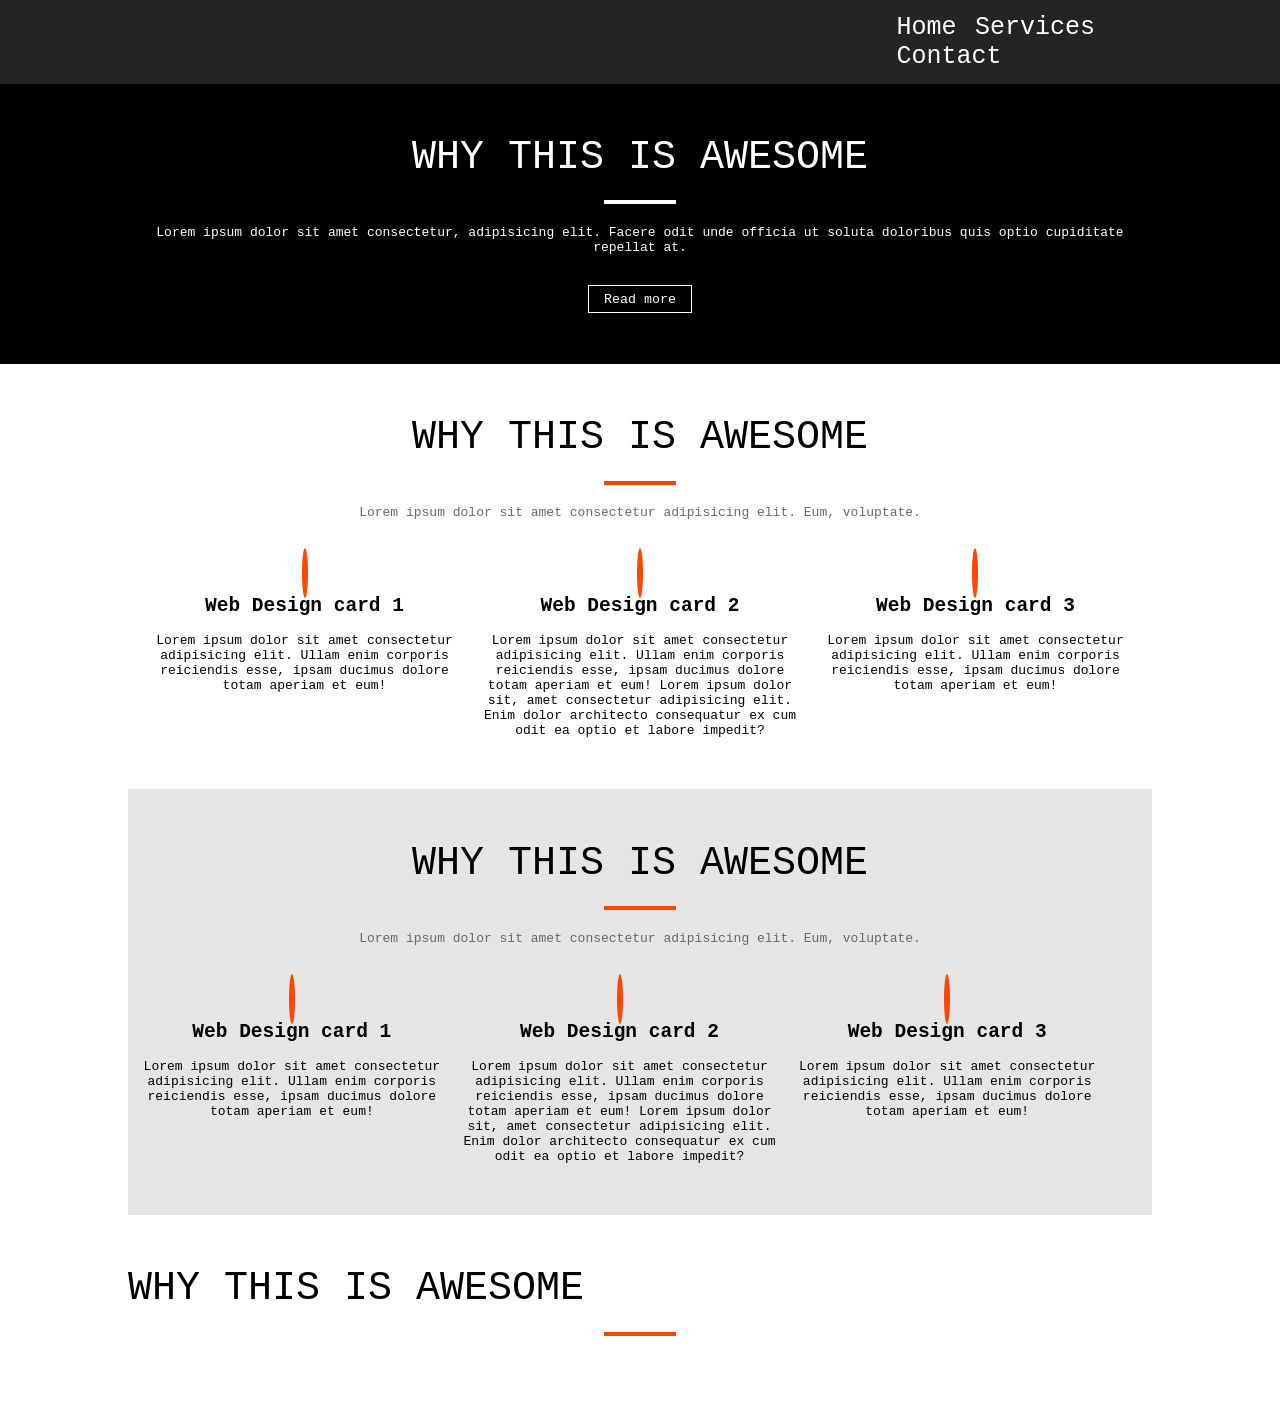
==== session 5/index.html @ a0851853 "tasks" ====
<!DOCTYPE html>
<html lang="en">

<head>
    <meta charset="UTF-8">
    <meta name="viewport" content="width=device-width, initial-scale=1.0">
    <title>Document</title>
    <!-- <link rel="stylesheet" href="css/all.min.css"> -->
    <link rel="stylesheet" href="https://cdnjs.cloudflare.com/ajax/libs/font-awesome/7.3.0/css/all.min.css"
        integrity="sha512-ApSLB1Pd3/bZN8fWB/RG9YhN/7bd9Hkf3AGaE2mPfebjrxagjuBtx2GcgdqIlJkUzwylBo61r9Xa9NmgBI0swA=="
        crossorigin="anonymous" referrerpolicy="no-referrer" />
    <link rel="stylesheet" href="css/style.css">
</head>

<body>
    <nav class="bg-dark ">
        <div class="container">
            <a href="">
                <img src="https://preview.colorlib.com/theme/world/img/core-img/logo.png" alt="">
            </a>
            <ul class="float-right">
                <li class="d-inline-block"><a href="" class="text-white">Home</a></li>
                <li class="d-inline-block"><a href="" class="text-white">Services</a></li>
                <li class="d-inline-block"><a href="" class="text-white">Contact</a></li>
            </ul>
            <div class="clear"></div>
        </div>
    </nav>

    <!---------- background image section   ---------------->
    <section class="bg-img text-center">
        <div class="overlay padding-top-bottom">
            <div class="container">
                <h2 class=" title-style text-white">why this is awesome</h2>
                <hr class="hr-style hr-white">
                <p class="text-white">Lorem ipsum dolor sit amet consectetur, adipisicing elit. Facere odit unde officia ut soluta
                    doloribus quis optio cupiditate repellat at.</p>
                    <button class="btn-transparent text-white">Read more</button>
            </div>

        </div>

    </section>

    <!-- cards with display inline-block -->
    <section class="container padding-top-bottom text-center">
        <h2 class=" title-style">why this is awesome</h2>
        <hr class="hr-style hr-orange">
        <p class="text-gray">Lorem ipsum dolor sit amet consectetur adipisicing elit. Eum, voluptate.</p>
        <div class="card-margin-top w-32 d-inline-block vertical-align-top">
            <i class="fa-regular fa-lightbulb icon-circle"></i>
            <h2>Web Design card 1</h2>
            <p>Lorem ipsum dolor sit amet consectetur adipisicing elit. Ullam enim corporis reiciendis esse, ipsam
                ducimus dolore totam aperiam et eum!</p>
        </div>
        <div class="card-margin-top w-32 d-inline-block vertical-align-top">
            <i class="fa-regular fa-lightbulb icon-circle"></i>
            <h2>Web Design card 2</h2>
            <p>Lorem ipsum dolor sit amet consectetur adipisicing elit. Ullam enim corporis reiciendis esse, ipsam
                ducimus dolore totam aperiam et eum!
                Lorem ipsum dolor sit, amet consectetur adipisicing elit. Enim dolor architecto consequatur ex cum odit
                ea optio et labore impedit?

            </p>
        </div>
        <div class="card-margin-top w-32 d-inline-block vertical-align-top">
            <i class="fa-regular fa-lightbulb icon-circle"></i>
            <h2>Web Design card 3</h2>
            <p>Lorem ipsum dolor sit amet consectetur adipisicing elit. Ullam enim corporis reiciendis esse, ipsam
                ducimus dolore totam aperiam et eum!</p>
        </div>

    </section>
    <!-- cards with float -->
    <section class="container padding-top-bottom text-center bg-light">
        <h2 class=" title-style">why this is awesome</h2>
        <hr class=" hr-style hr-orange">
        <p class="text-gray">Lorem ipsum dolor sit amet consectetur adipisicing elit. Eum, voluptate.</p>
        <div class="card-margin-top w-32 float-left">
            <i class="fa-regular fa-lightbulb icon-circle"></i>
            <h2>Web Design card 1</h2>
            <p>Lorem ipsum dolor sit amet consectetur adipisicing elit. Ullam enim corporis reiciendis esse, ipsam
                ducimus dolore totam aperiam et eum!</p>
        </div>
        <div class="card-margin-top w-32 float-left">
            <i class="fa-regular fa-lightbulb icon-circle"></i>
            <h2>Web Design card 2</h2>
            <p>Lorem ipsum dolor sit amet consectetur adipisicing elit. Ullam enim corporis reiciendis esse, ipsam
                ducimus dolore totam aperiam et eum!
                Lorem ipsum dolor sit, amet consectetur adipisicing elit. Enim dolor architecto consequatur ex cum odit
                ea optio et labore impedit?

            </p>
        </div>
        <div class="card-margin-top w-32 float-left">
            <i class="fa-regular fa-lightbulb icon-circle"></i>
            <h2>Web Design card 3</h2>
            <p>Lorem ipsum dolor sit amet consectetur adipisicing elit. Ullam enim corporis reiciendis esse, ipsam
                ducimus dolore totam aperiam et eum!</p>
        </div>
        <div class="clear"></div>


    </section>

    <section class="container padding-top-bottom">
        <h2 class=" title-style">why this is awesome</h2>
        <hr class=" hr-style hr-orange">
        
    </section>

</body>
---- session 5/css/style.css ----
/* Reset Style */
* {
    margin: 0;
    padding: 0;
    font-family: monospace;
    box-sizing: border-box;

}

a {
    /* line-through , underline , overline  */
    text-decoration: none;
}
ul{
    list-style: none;
}

/* Global style */
.container {
    width: 80%;
    margin: auto;
}

.text-center {
    text-align: center;
}

.padding-top-bottom {
    padding: 4% 0%;
}

.title-style {
    font-size: 40px;
    text-transform: uppercase;
    /* bold , bolder , normal , light , lighter , 100:900 */
    font-weight: 100;
}

.hr-orange {
    border: 2px solid orangered;
}

.hr-white {
    border: 2px solid white;
}

.hr-style {
    width: 7%;
    margin: 2% auto;
}

.text-gray {
    color: dimgray;
}

.w-32 {
    width: 32%;
}

.d-inline-block {
    display: inline-block;
}

.vertical-align-top {
    vertical-align: top;
}

.bg-light {
    background-color: rgb(230, 229, 229);
}

.float-left {
    float: left;
}

.float-right {
    float: right;
}

.clear {
    clear: both;
}

.text-white {
    color: white;
}

/* color ==> red , green , blue */
/* 
rgb ==> 0 : 255
hexa ==> 6:8
0 : 9
a : f




*/

.btn-transparent {
    background-color: transparent;
    border: 1px solid;
    padding: 0.5% 1.5%;
    margin-top: 3%;
}

.bg-dark{
    background-color: rgb(36, 36, 36);
}

/* Custom style */
nav{
    padding: 1% 0%;
}
nav img{
    margin-top: 5px;
}
nav ul {
 width: 26%;
}
nav li{
    font-size: 25px;
    margin-left: 4%;
}

.card-margin-top {
    margin-top: 4%;
}

.card-margin-top h2 {
    margin-bottom: 5%;
}

.icon-circle {
    color: orangered;
    font-size: 30px;
    margin-bottom: 6%;
    border: solid;
    /* padding: 3%; */
    width: 60px;
    height: 60px;
    border-radius: 50%;
    padding-top: 3%;
}

.bg-img {
    background-image: url(../images/istockphoto-511061090-612x612.jpg);
    /* height: 500px; */
    background-repeat: no-repeat;
    background-color: black;
    background-position: top right;
    background-size: 100% 138%;
}

.overlay {
    width: 100%;
    height: 100%;
    background-color: rgba(0, 0, 0, 0.447);
}
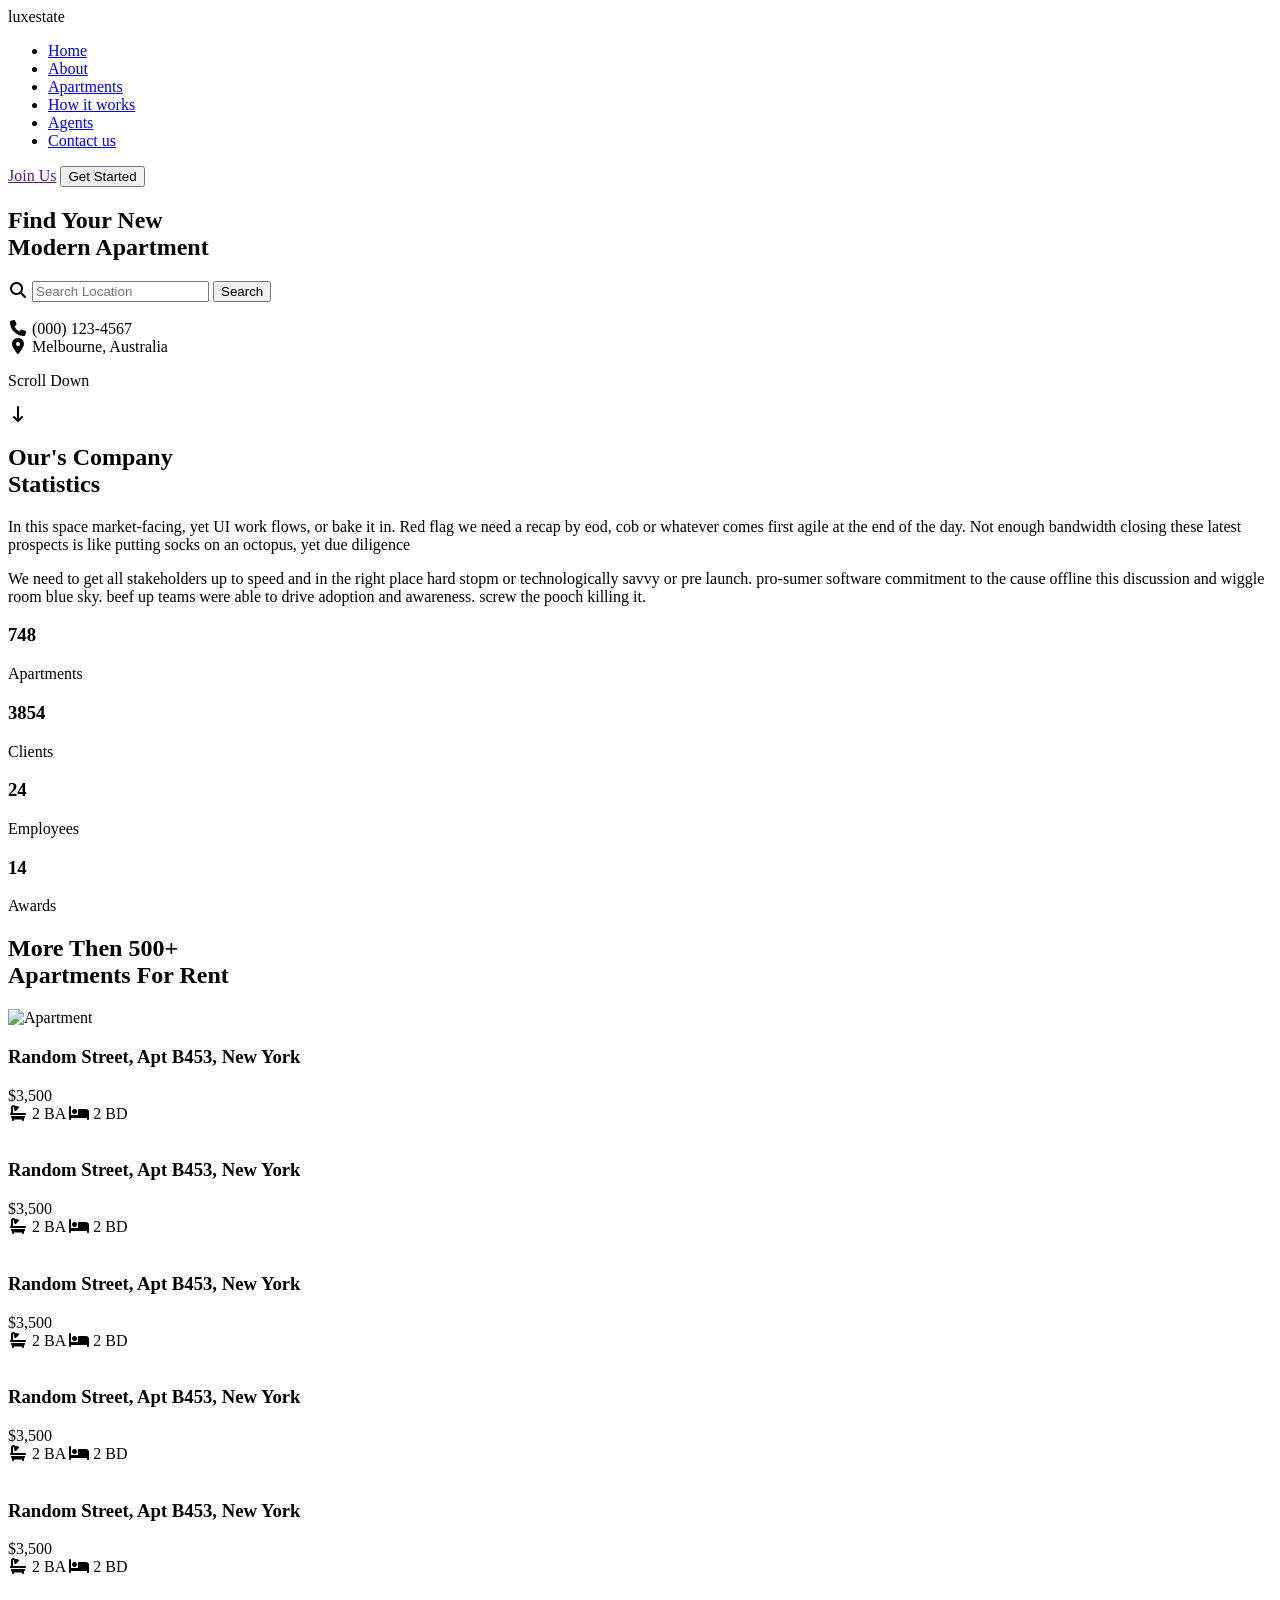
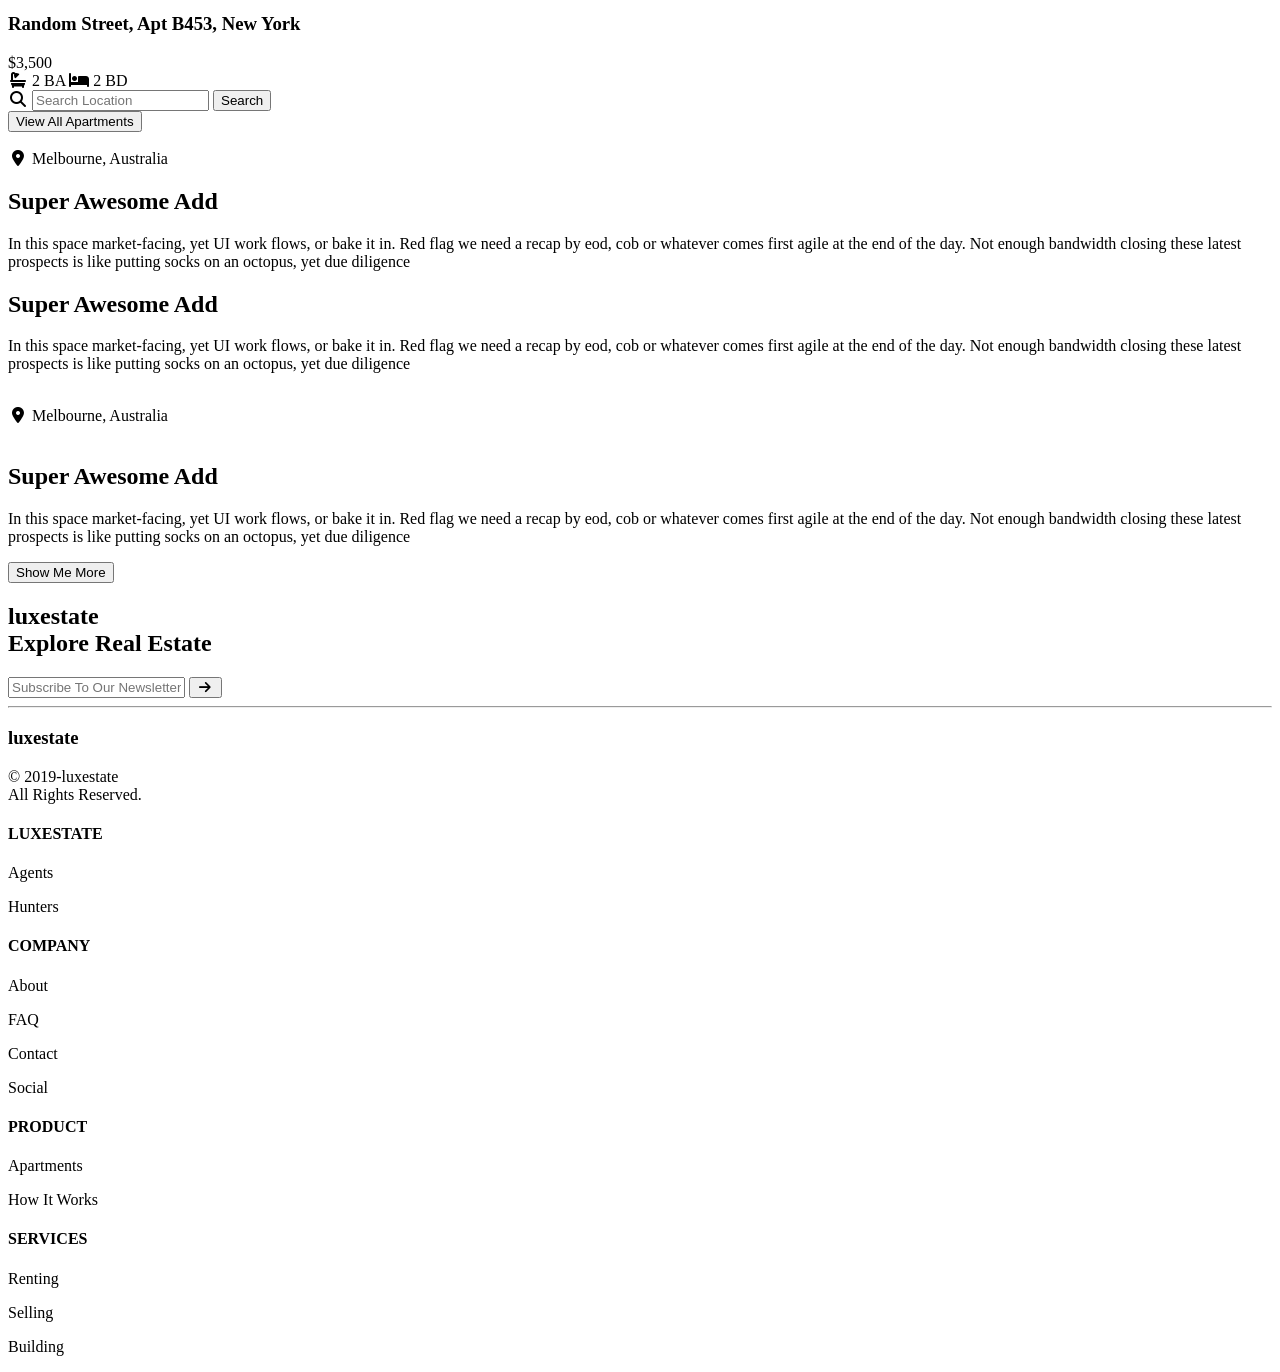
==== commit 390b9e6b: "session 5" ====
--- a/session 5/index.html
+++ b/session 5/index.html
@@ -1,113 +1,364 @@
-<!DOCTYPE html>
+ <!DOCTYPE html>
 <html lang="en">
-
 <head>
     <meta charset="UTF-8">
     <meta name="viewport" content="width=device-width, initial-scale=1.0">
-    <title>Document</title>
-    <!-- <link rel="stylesheet" href="css/all.min.css"> -->
-    <link rel="stylesheet" href="https://cdnjs.cloudflare.com/ajax/libs/font-awesome/7.3.0/css/all.min.css"
-        integrity="sha512-ApSLB1Pd3/bZN8fWB/RG9YhN/7bd9Hkf3AGaE2mPfebjrxagjuBtx2GcgdqIlJkUzwylBo61r9Xa9NmgBI0swA=="
-        crossorigin="anonymous" referrerpolicy="no-referrer" />
+    <title>luxestate</title>
+    <link rel="stylesheet" href="css/all.min.css">
+    <link rel="stylesheet" href="https://cdnjs.cloudflare.com/ajax/libs/font-awesome/6.7.2/css/all.min.css">
     <link rel="stylesheet" href="css/style.css">
 </head>
-
 <body>
-    <nav class="bg-dark ">
-        <div class="container">
-            <a href="">
-                <img src="https://preview.colorlib.com/theme/world/img/core-img/logo.png" alt="">
-            </a>
-            <ul class="float-right">
-                <li class="d-inline-block"><a href="" class="text-white">Home</a></li>
-                <li class="d-inline-block"><a href="" class="text-white">Services</a></li>
-                <li class="d-inline-block"><a href="" class="text-white">Contact</a></li>
+       <!--navbar-->
+       <nav class="navbar">
+        <div class="logo">luxestate</div>
+             <ul class="nav-links">
+                <li><a href="#" class="text-black">Home</a></li>
+                <li><a href="#" class="text-black">About</a></li>
+                <li><a href="#" class="text-black">Apartments</a></li>
+                <li><a href="#" class="text-black">How it works</a></li>
+                <li><a href="#" class="text-black">Agents</a></li>
+                <li><a href="#" class="text-black">Contact us</a></li>
             </ul>
-            <div class="clear"></div>
-        </div>
+         <div class="nav-btn">
+            <a href="" class="join">Join Us</a>
+         <button class="get-started">Get Started</button>
+         </div>
     </nav>
-
-    <!---------- background image section   ---------------->
-    <section class="bg-img text-center">
-        <div class="overlay padding-top-bottom">
-            <div class="container">
-                <h2 class=" title-style text-white">why this is awesome</h2>
-                <hr class="hr-style hr-white">
-                <p class="text-white">Lorem ipsum dolor sit amet consectetur, adipisicing elit. Facere odit unde officia ut soluta
-                    doloribus quis optio cupiditate repellat at.</p>
-                    <button class="btn-transparent text-white">Read more</button>
-            </div>
-
-        </div>
-
+        <!--section 1-->
+    <section class="hero">
+        <div class="hero-text">
+            <H1>Find Your New<br>Modern Apartment</H1>
+        </div>
+           <!-----search 1------->
+        <div class="search-location">
+            <i class="fa-solid fa-magnifying-glass"></i>
+            <input type="text" placeholder="Search Location">
+             <button>Search</button>
+        </div>
+
+        <div class="hero-image">
+            <img src="https://encrypted-tbn0.gstatic.com/images?q=tbn:ANd9GcSZGfC_XPBrua3ySJIY2EDQvEzVO3o2xZ9kSOaFSznOAg&s=10" alt="">
+        
+            <div class="info-box">
+                <div class="info">
+                    <i class="fa-solid fa-phone"></i>
+                         (000) 123-4567
+                 </div>
+                 <div class="info">
+                    <i class="fa-solid fa-location-dot"></i>
+                          Melbourne, Australia
+                 </div>
+                
+            </div>
+        </div>
+
+    <div class="scroll">
+        <p>Scroll Down</p>
+        <i class="fa-solid fa-arrow-down-long"></i>
+    </div>    
     </section>
 
-    <!-- cards with display inline-block -->
-    <section class="container padding-top-bottom text-center">
-        <h2 class=" title-style">why this is awesome</h2>
-        <hr class="hr-style hr-orange">
-        <p class="text-gray">Lorem ipsum dolor sit amet consectetur adipisicing elit. Eum, voluptate.</p>
-        <div class="card-margin-top w-32 d-inline-block vertical-align-top">
-            <i class="fa-regular fa-lightbulb icon-circle"></i>
-            <h2>Web Design card 1</h2>
-            <p>Lorem ipsum dolor sit amet consectetur adipisicing elit. Ullam enim corporis reiciendis esse, ipsam
-                ducimus dolore totam aperiam et eum!</p>
-        </div>
-        <div class="card-margin-top w-32 d-inline-block vertical-align-top">
-            <i class="fa-regular fa-lightbulb icon-circle"></i>
-            <h2>Web Design card 2</h2>
-            <p>Lorem ipsum dolor sit amet consectetur adipisicing elit. Ullam enim corporis reiciendis esse, ipsam
-                ducimus dolore totam aperiam et eum!
-                Lorem ipsum dolor sit, amet consectetur adipisicing elit. Enim dolor architecto consequatur ex cum odit
-                ea optio et labore impedit?
-
-            </p>
-        </div>
-        <div class="card-margin-top w-32 d-inline-block vertical-align-top">
-            <i class="fa-regular fa-lightbulb icon-circle"></i>
-            <h2>Web Design card 3</h2>
-            <p>Lorem ipsum dolor sit amet consectetur adipisicing elit. Ullam enim corporis reiciendis esse, ipsam
-                ducimus dolore totam aperiam et eum!</p>
-        </div>
-
-    </section>
-    <!-- cards with float -->
-    <section class="container padding-top-bottom text-center bg-light">
-        <h2 class=" title-style">why this is awesome</h2>
-        <hr class=" hr-style hr-orange">
-        <p class="text-gray">Lorem ipsum dolor sit amet consectetur adipisicing elit. Eum, voluptate.</p>
-        <div class="card-margin-top w-32 float-left">
-            <i class="fa-regular fa-lightbulb icon-circle"></i>
-            <h2>Web Design card 1</h2>
-            <p>Lorem ipsum dolor sit amet consectetur adipisicing elit. Ullam enim corporis reiciendis esse, ipsam
-                ducimus dolore totam aperiam et eum!</p>
-        </div>
-        <div class="card-margin-top w-32 float-left">
-            <i class="fa-regular fa-lightbulb icon-circle"></i>
-            <h2>Web Design card 2</h2>
-            <p>Lorem ipsum dolor sit amet consectetur adipisicing elit. Ullam enim corporis reiciendis esse, ipsam
-                ducimus dolore totam aperiam et eum!
-                Lorem ipsum dolor sit, amet consectetur adipisicing elit. Enim dolor architecto consequatur ex cum odit
-                ea optio et labore impedit?
-
-            </p>
-        </div>
-        <div class="card-margin-top w-32 float-left">
-            <i class="fa-regular fa-lightbulb icon-circle"></i>
-            <h2>Web Design card 3</h2>
-            <p>Lorem ipsum dolor sit amet consectetur adipisicing elit. Ullam enim corporis reiciendis esse, ipsam
-                ducimus dolore totam aperiam et eum!</p>
-        </div>
-        <div class="clear"></div>
-
-
-    </section>
-
-    <section class="container padding-top-bottom">
-        <h2 class=" title-style">why this is awesome</h2>
-        <hr class=" hr-style hr-orange">
+    <!-------------section 2----------->
+   <section class="statistics">
+
+    <div class="left">
+        <h2>Our's Company<br>Statistics</h2>
+
+        <p>
+            In this space market-facing, yet UI work flows, or bake it in. Red flag we need a
+            recap by eod, cob or whatever comes first agile at the end of the day. Not enough bandwidth closing these latest prospects is like putting socks on an
+            octopus, yet due diligence
+        </p>
+
+        <p>
+            We need to get all stakeholders up to speed and in the right place hard stopm or
+            technologically savvy or pre launch. pro-sumer software commitment to the
+            cause offline this discussion and wiggle room blue sky. beef up teams were
+            able to drive adoption and awareness. screw the pooch killing it.
+        </p>
+    </div>
+
+    <div class="right">
+
+        <div class="card">
+            <h3>748</h3>
+            <p>Apartments</p>
+        </div>
+
+        <div class="card">
+            <h3>3854</h3>
+            <p>Clients</p>
+        </div>
+
+        <div class="card">
+            <h3>24</h3>
+            <p>Employees</p>
+        </div>
+
+        <div class="card">
+            <h3>14</h3>
+            <p>Awards</p>
+        </div>
+
+    </div>
+
+</section>
+       <!---------section 3----------->
+
+       <section class="apartments">
+
+    <div class="container">
+
+        <h2>More Then 500+<br> Apartments For Rent</h2>
+
+        <div class="all-cards">
+
+            <!-- Card 1 -->
+            <div class="card">
+                <img src="https://encrypted-tbn0.gstatic.com/images?q=tbn:ANd9GcR5mvzW5Uin6VkAMDd1gv1jL8fzK_3Q8z36Y9j19bFOYg&s=10" alt="Apartment">
+
+                <div class="card-content">
+                    <h3>Random Street, Apt B453, New York</h3>
+
+                    <div class="card-info">
+                        <span class="price">$3,500</span>
+
+                        <div class="details">
+                             <span><i class="fa-solid fa-bath"></i> 2 BA</span>
+                             <span><i class="fa-solid fa-bed"></i> 2 BD</span>
+                        </div>
+                    </div>
+                </div>
+            </div>
+             <!-- Card 2 -->
+            <div class="card">
+                <img src="https://encrypted-tbn0.gstatic.com/images?q=tbn:ANd9GcTDCi6XmFBfXSInwt9RTQ9Mgl8H5rayScfpB04jzXdD3g&s=10" alt="">
+                <div class="card-content">
+                    <h3>Random Street, Apt B453, New York</h3>
+
+                    <div class="card-info">
+                        <span class="price">$3,500</span>
+
+                        <div class="details">
+                             <span><i class="fa-solid fa-bath"></i> 2 BA</span>
+                             <span><i class="fa-solid fa-bed"></i> 2 BD</span>
+                        </div>
+                    </div>
+                </div>
+            </div>
+                <!---Card 3--->
+            <div class="card">
+                <img src="https://encrypted-tbn0.gstatic.com/images?q=tbn:ANd9GcTFnV6WkS0urUAfmpqR6DrZyg4YaG8sbltOPeRqwp8lLg&s=10" alt="">
+                <div class="card-content">
+                    <h3>Random Street, Apt B453, New York</h3>
+
+                    <div class="card-info">
+                        <span class="price">$3,500</span>
+
+                        <div class="details">
+                             <span><i class="fa-solid fa-bath"></i> 2 BA</span>
+                             <span><i class="fa-solid fa-bed"></i> 2 BD</span>
+                        </div>
+                    </div>
+                </div>
+            </div>
+                  <!---Card 4--->
+            <div class="card">
+                <img src="https://encrypted-tbn0.gstatic.com/images?q=tbn:ANd9GcRmjZ--JKLQWunH-XMgsAZJDcxfFBxq3EHAlb7qYvLsxg&s=10" alt="">
+                <div class="card-content">
+                    <h3>Random Street, Apt B453, New York</h3>
+
+                    <div class="card-info">
+                        <span class="price">$3,500</span>
+
+                        <div class="details">
+                             <span><i class="fa-solid fa-bath"></i> 2 BA</span>
+                             <span><i class="fa-solid fa-bed"></i> 2 BD</span>
+                        </div>
+                    </div>
+                </div>
+            </div>
+                    <!---card 5--->
+            <div class="card">
+                <img src="https://encrypted-tbn0.gstatic.com/images?q=tbn:ANd9GcSvLUKdmQQ8H8HgUhlSz-YtqwIWZj3vkRdrOZUA8ntMKQ&s=10" alt="">
+                <div class="card-content">
+                    <h3>Random Street, Apt B453, New York</h3>
+
+                    <div class="card-info">
+                        <span class="price">$3,500</span>
+
+                        <div class="details">
+                             <span><i class="fa-solid fa-bath"></i> 2 BA</span>
+                             <span><i class="fa-solid fa-bed"></i> 2 BD</span>
+                        </div>
+                    </div>
+                </div>
+            </div>
+                 <!---card 6--->
+            <div class="card">
+                <img src="https://encrypted-tbn0.gstatic.com/images?q=tbn:ANd9GcT4aBH4pZgyXvjVIsePIryxMtwhFRw1sPAzSgldyZ934w&s=10" alt="">
+                <div class="card-content">
+                    <h3>Random Street, Apt B453, New York</h3>
+
+                    <div class="card-info">
+                        <span class="price">$3,500</span>
+
+                        <div class="details">
+                             <span><i class="fa-solid fa-bath"></i> 2 BA</span>
+                             <span><i class="fa-solid fa-bed"></i> 2 BD</span>
+                        </div>
+                    </div>
+                </div>
+            </div>
+
+        </div>
+               <!-------search 2-------->
+        <div class="bottom">
+            
+            <div class="search-box">
+                <i class="fa-solid fa-magnifying-glass"></i>
+                <input type="text" placeholder="Search Location">
+                <button>Search</button>
+            </div>
+
+            <button class="view-btn">View All Apartments</button>
+
+        </div>
+    </div>
+</section>
+
+          <!----------section 4-------->
+
+     <section class="awesome">
+
+            <!----num 1----->
+        <div class="awesome-row">
+            <div class="awesome-img">
+                <img src="https://encrypted-tbn0.gstatic.com/images?q=tbn:ANd9GcTLpX0BOo9wrHxbrorYWaZUxRyvBlUqsygMMiNxiZrluQ&s=10" alt="">    
+               
+                <div class="location">
+                <i class="fa-solid fa-location-dot"></i>
+                Melbourne, Australia
+                </div>
+        </div>
+
+        <div class="awesome-text">
+            <h2>Super Awesome Add</h2>
+
+            <p> In this space market-facing, yet UI work flows, or bake it in. Red flag we need a
+            recap by eod, cob or whatever comes first agile at the end of the day. Not enough bandwidth closing these latest prospects is like putting socks on an
+            octopus, yet due diligence</p>
+        </div>
+        </div>
+
+        <!---num 2---->
+        <div class="awesome-row reverse">
+
+             <div class="awesome-text">
+            <h2>Super Awesome Add</h2>
+
+            <p> In this space market-facing, yet UI work flows, or bake it in. Red flag we need a
+            recap by eod, cob or whatever comes first agile at the end of the day. Not enough bandwidth closing these latest prospects is like putting socks on an
+            octopus, yet due diligence</p>
+        </div>
         
-    </section>
+            <div class="awesome-img">
+                <img src="https://encrypted-tbn0.gstatic.com/images?q=tbn:ANd9GcRashVljoumBXd-hIuUEjI9br6NGoXETi8RYYreKA5Gnw&s=10" alt="">    
+              
+                <div class="location-right">
+                <i class="fa-solid fa-location-dot"></i>
+                Melbourne, Australia
+                </div>
+        </div>
+        </div>
+           <!----num 3---->
+           <div class="awesome-row ">
+            <div class="awesome-img">
+                <img src="https://encrypted-tbn0.gstatic.com/images?q=tbn:ANd9GcThnuBi9mjak2-8v_s0GoL0iH_TJG0hD5FHmtB22k1iRQ&s=10" alt="">    
+               
+        </div>
+
+        <div class="awesome-text">
+            <h2>Super Awesome Add</h2>
+
+            <p> In this space market-facing, yet UI work flows, or bake it in. Red flag we need a
+            recap by eod, cob or whatever comes first agile at the end of the day. Not enough bandwidth closing these latest prospects is like putting socks on an
+            octopus, yet due diligence</p>
+
+                <button>Show Me More</button>
+        </div>
+        </div>
+     </section> 
+         
+              <!------footer----->
+
+              <footer class="footer">
+
+    <div class="footer-top">
+
+        <h2>luxestate <br> Explore Real Estate</h2>
+
+        <div class="subscribe">
+            <input type="email" placeholder="Subscribe To Our Newsletter">
+            <button>
+                <i class="fa-solid fa-arrow-right"></i>
+            </button>
+        </div>
+
+    </div>
+
+    <hr>
+
+    <div class="footer-bottom">
+
+        <div class="footer-logo">
+            <h3>luxestate</h3>
+            <p>&copy; 2019-luxestate<br>All Rights Reserved.</p>
+        </div>
+
+        <div class="footer-links">
+
+            <div class="column">
+                <h4>LUXESTATE</h4>
+                <p>Agents</p>
+                <p>Hunters</p>
+            </div>
+
+            <div class="column">
+                <h4>COMPANY</h4>
+                <p>About</p>
+                <p>FAQ</p>
+                <p>Contact</p>
+                <p>Social</p>
+            </div>
+
+            <div class="column">
+                <h4>PRODUCT</h4>
+                <p>Apartments</p>
+                <p>How It Works</p>
+            </div>
+
+            <div class="column">
+                <h4>SERVICES</h4>
+                <p>Renting</p>
+                <p>Selling</p>
+                <p>Building</p>
+            </div>
+        </div>
+    </div>
+</footer>
+
 
 </body>
-
+</html> 
+
+
+
+
+
+
+
+
+
+
